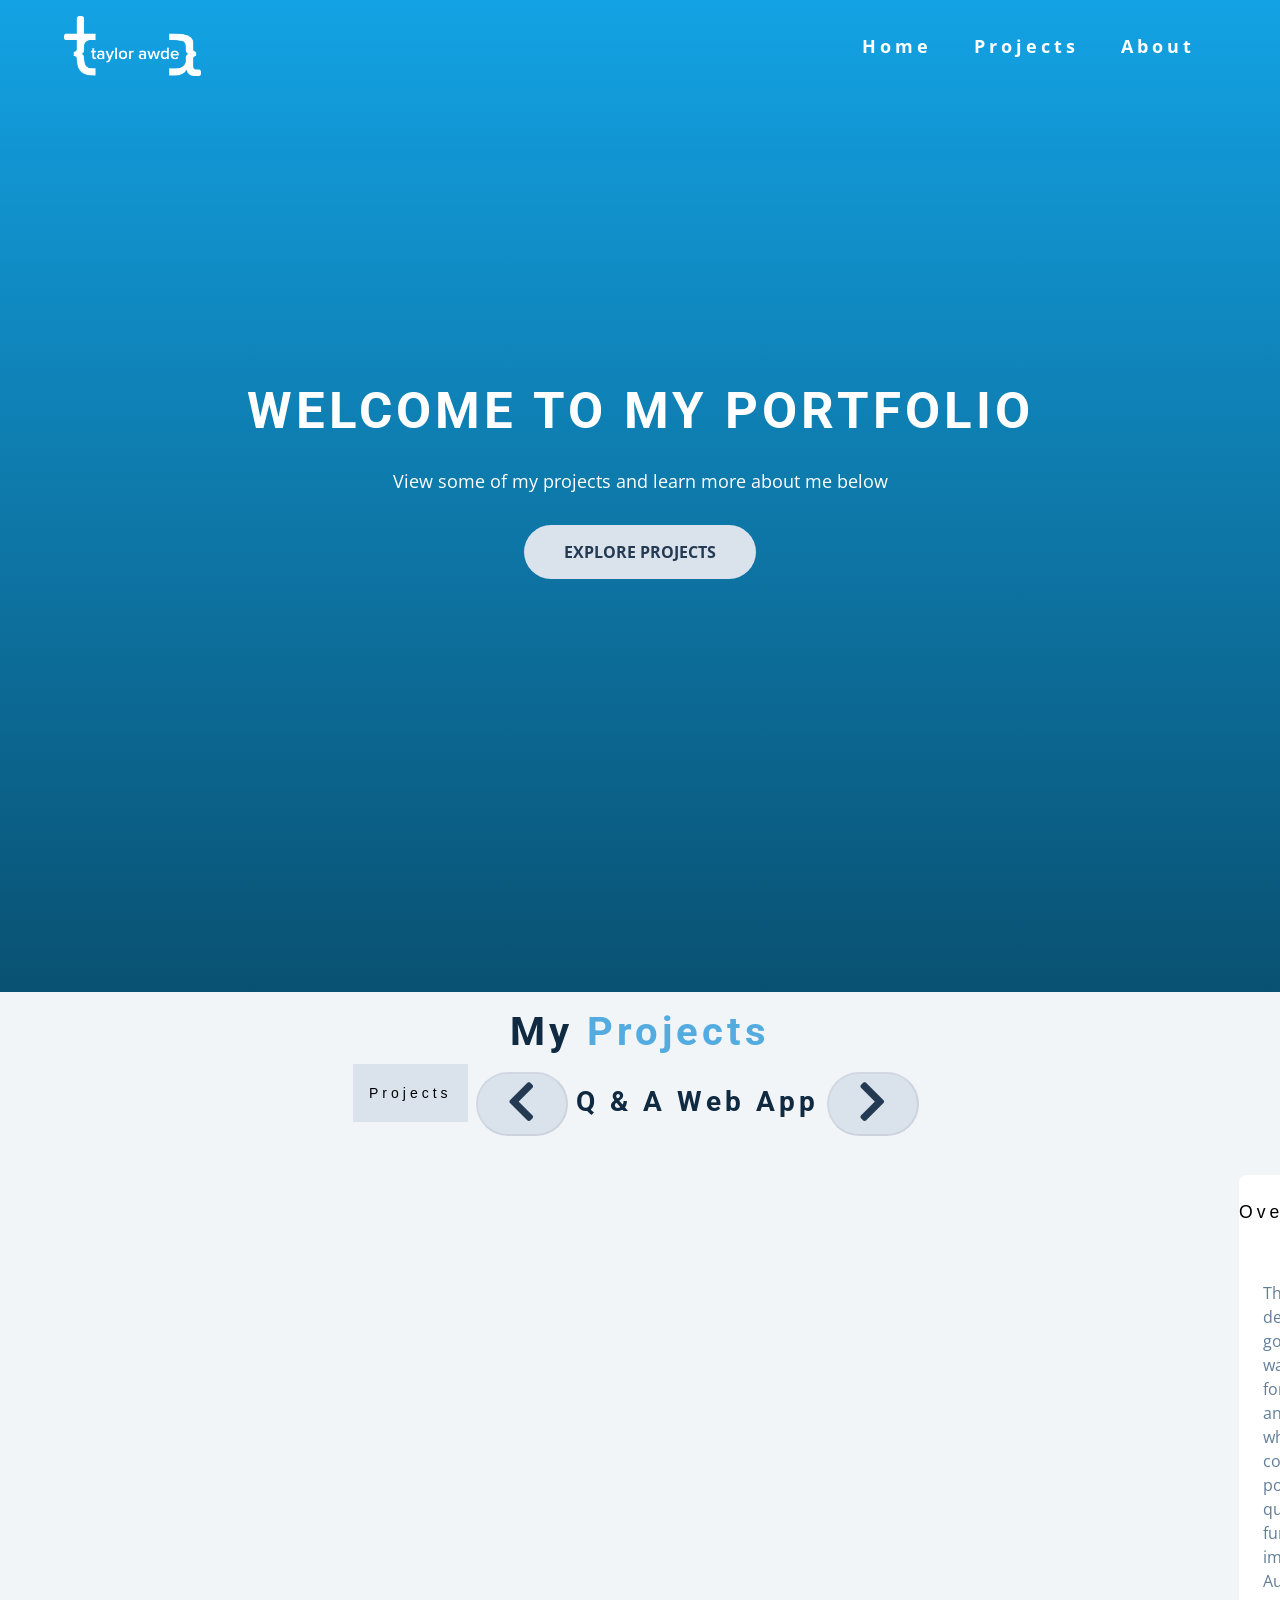
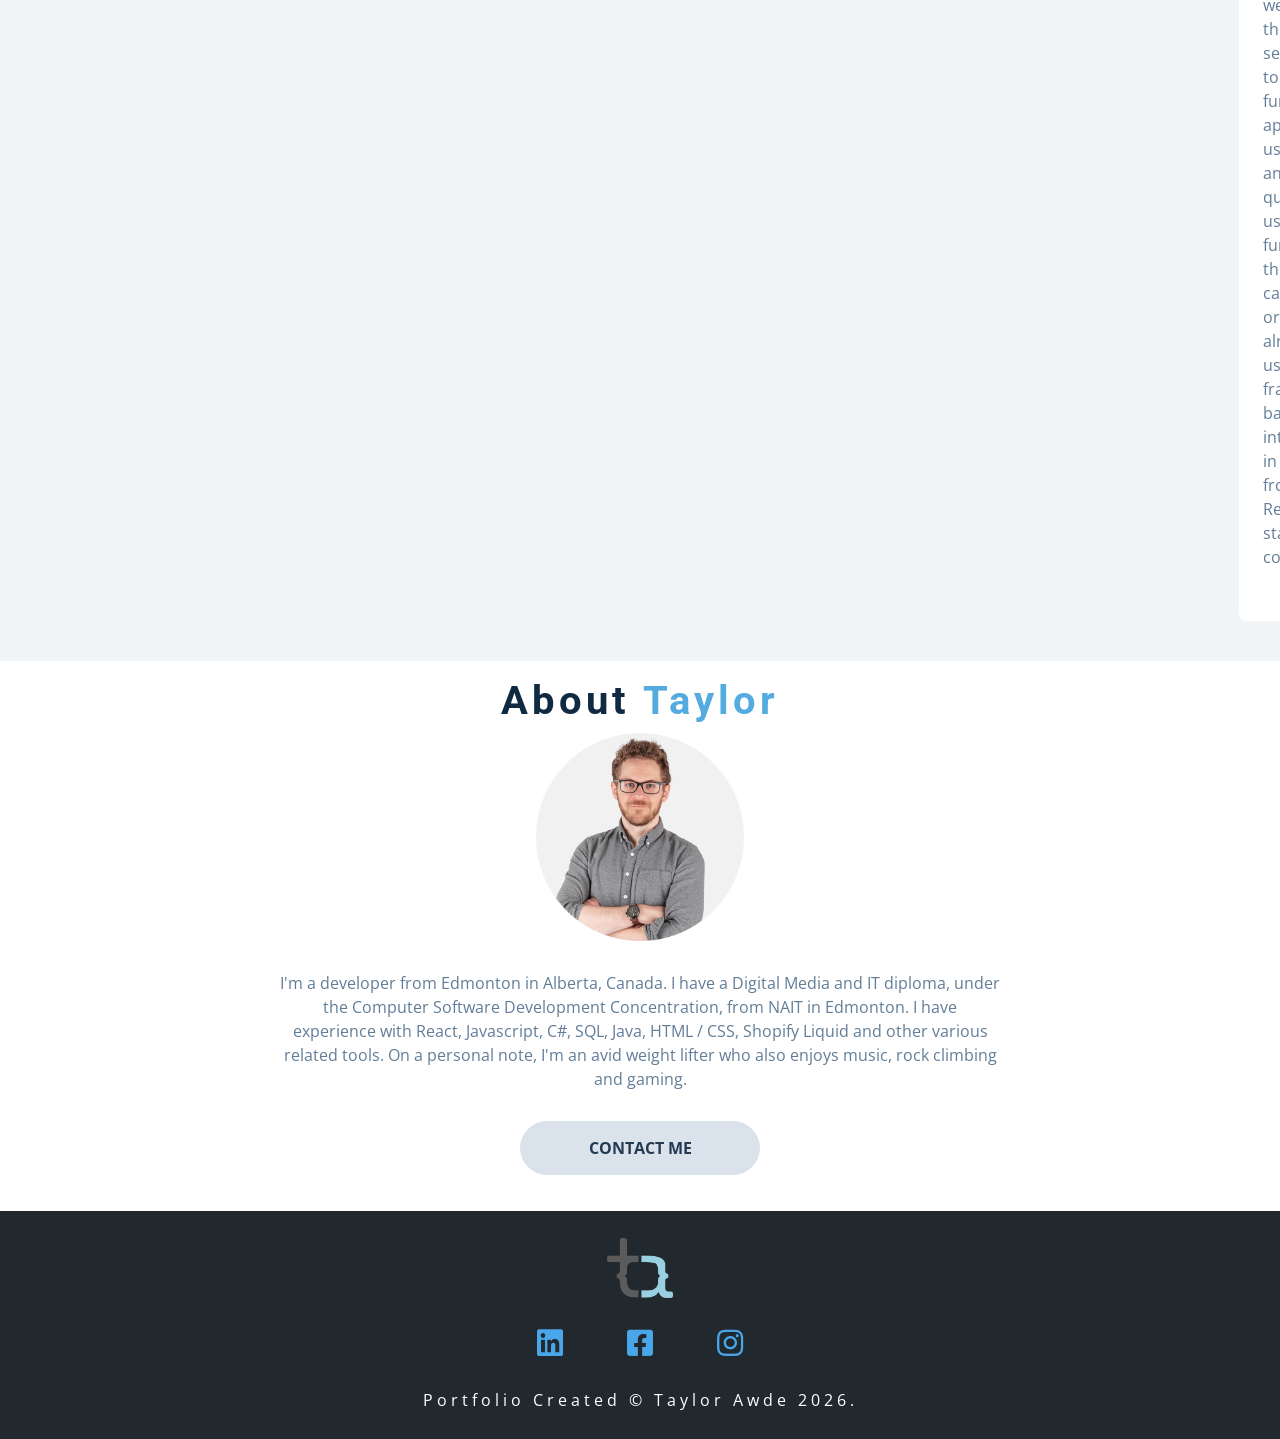
==== website/index.html @ 78b24e2d "update 2022-11-04" ====
<!DOCTYPE html>
<html lang="en">
  <head>
    <meta charset="UTF-8" />
    <meta name="viewport" content="width=device-width, initial-scale=1.0" />
    <meta
      name="description"
      content="Personal Portfolio page for Taylor Awde. Developer located in Edmonton with skills in React, Javascript, C# and more."
    />
    <title>Taylor Awde's Portfoloio</title>
    <link
      rel="stylesheet"
      href="https://cdnjs.cloudflare.com/ajax/libs/font-awesome/5.14.0/css/all.min.css"
    />
    <link rel="stylesheet" href="styles.css" />
    <link rel="shortcut icon" type="image/x-icon" href="/favicon.png" />
  </head>
  <body>
    <header id="home">
      <nav id="nav" class="reg-nav">
        <div class="nav-center">
          <div class="nav-header">
            <a href="#"
              ><img
                src="./logowhite.png"
                alt="TaylorAwde"
                class="logo animated-fadein"
                id="logoImg"
            /></a>
            <button class="nav-toggle">
              <i class="fas fa-bars white" id="menuBars"></i>
            </button>
          </div>
          <div class="links-container">
            <ul class="links">
              <li>
                <a href="#home" class="scroll-link">home</a>
              </li>
              <li>
                <a href="#projects" class="scroll-link">projects</a>
              </li>
              <li>
                <a href="#about" class="scroll-link">about</a>
              </li>
            </ul>
          </div>
        </div>
      </nav>
      <div class="banner">
        <div class="container">
          <h1 class="animated-left">Welcome to my Portfolio</h1>
          <p class="animated-right">
            View some of my projects and learn more about me below
          </p>
          <a
            href="#projects"
            class="scroll-link btn-new btn-new-white animated-up"
          >
            Explore projects
          </a>
        </div>
      </div>
    </header>
    <section id="projects" class="section">
      <div class="title">
        <h2 class="animated-left">My <span>Projects</span></h2>
        <div style="display: flex; justify-content: center">
          <!-- NEW -->
          <div class="dropdown">
            <button class="dropbtn">
              Projects
            </button>
            <div class="dropdown-content">
              <a href="" onclick="return false;" class="drop-pick" id="0">Q & A App</a>
              <a href="" onclick="return false;" class="drop-pick" id="1">Fit Tracker</a>
              <a href="" onclick="return false;" class="drop-pick" id="2">Infinite Jump</a>
            </div>
          </div>
          <!-- NEW -->
          <button class="prev-btn btn-new btn-new-white">
            <i class="fas fa-chevron-left"></i>
          </button>
          <h3 id="proj-Title" class="projTitle">
            <!-- Dynamically added with JS -->
          </h3>
          <button class="next-btn btn-new btn-new-white">
            <i class="fas fa-chevron-right"></i>
          </button>
        </div>
      </div>
      <div class="project-center section-center">
        <article class="project-img">
          <video id="proj-Video" autoplay loop muted>
            <!-- Dynamically added with JS -->
            <source src="" type="video/mp4" />
          </video>
        </article>
        <article class="project">
          <!-- btn container -->
          <div class="btn-container">
            <button class="tab-btn active" data-id="overview">Overview</button>
            <button class="tab-btn" data-id="skills">Built With</button>
            <button class="tab-btn" data-id="github">GitHub</button>
          </div>
          <article class="project-content">
            <!-- single item -->
            <div class="content active" id="overview">
              <p id="proj-Description">
                <!-- Dynamically added with JS -->
              </p>
              <a
                href="https://infinite-jumping-game.netlify.app/"
                class="hide-btn btn-new-white play-btn"
                >Play it!</a
              >
            </div>
            <!-- end of single item -->
            <!-- single item -->
            <div class="content" id="skills">
              <h4 class="title">Built With</h4>
              <ul>
                <li id="proj-Skill1"><!-- Dynamically added with JS --></li>
                <li id="proj-Skill2"><!-- Dynamically added with JS --></li>
                <li id="proj-Skill3"><!-- Dynamically added with JS --></li>
                <li id="proj-Skill4"><!-- Dynamically added with JS --></li>
                <li id="proj-Skill5"><!-- Dynamically added with JS --></li>
                <li id="proj-Skill6"><!-- Dynamically added with JS --></li>
              </ul>
            </div>
            <!-- end of single item -->
            <!-- single item -->
            <div class="content" id="github">
              <div class="title">
                <!-- Dynamically added with JS -->
                <a
                  id="proj-GitHub"
                  href=""
                  class="btn-new btn-new-white scnBtn"
                >
                  View on GitHub
                </a>
              </div>
            </div>
            <!-- end of single item -->
          </article>
        </article>
      </div>
    </section>
    <section id="about" class="section">
      <div class="title">
        <h2 class="animated-right-delay">About <span>Taylor</span></h2>
        <article class="personal-img">
          <img src="profilepic.png" alt="Taylor" class="animated-up-delay" />
        </article>
        <div class="text-box">
          <p>
            I'm a developer from Edmonton in Alberta, Canada. I have a 
            Digital Media and IT diploma, under the Computer Software
            Development Concentration, from NAIT in Edmonton. I have
            experience with React, Javascript, C#, SQL, Java, HTML / CSS,
            Shopify Liquid and other various related tools. On a personal note,
            I'm an avid weight lifter who also enjoys music, rock climbing and
            gaming.
          </p>
        </div>
        <div>
          <a
            href="mailto:taylorawde@gmail.com"
            class="btn-width btn-new btn-new-white"
          >
            Contact Me
          </a>
        </div>
        <div style="padding: 18px"></div>
      </div>
    </section>
    <footer class="section">
      <img src="favicon.png" alt="logo" class="logo-f align" />
      <div style="text-align: center" class="smSpace align">
        <a href="https://www.linkedin.com/in/taylor-awde/"
          ><i class="fab fa-linkedin"></i
        ></a>
        <a href="https://www.facebook.com/taylor.awde"
          ><i class="fab fa-facebook-square"></i
        ></a>
        <a href="https://www.instagram.com/taylorawde/"
          ><i class="fab fa-instagram"></i
        ></a>
      </div>
      <p>portfolio created &copy; Taylor Awde <span id="date"></span>.</p>
    </footer>
    <a href="#home" class="scroll-link top-link">
      <i class="fas fa-angle-double-up"></i>
    </a>
    <script src="app.js"></script>
  </body>
</html>
---- website/styles.css ----
/*
=============== 
Fonts
===============
*/
@import url('https://fonts.googleapis.com/css?family=Open+Sans|Roboto:400,700&display=swap');

/*
=============== 
Variables
===============
*/

:root {
  /* dark shades of primary color*/
  --clr-primary-1: hsl(205, 86%, 17%);
  --clr-primary-2: hsl(205, 77%, 27%);
  --clr-primary-3: hsl(205, 72%, 37%);
  --clr-primary-4: hsl(205, 63%, 48%);
  /* primary/main color */
  --clr-primary-5: #49a6e9;
  /* lighter shades of primary color */
  --clr-primary-6: hsl(205, 89%, 70%);
  --clr-primary-7: hsl(205, 90%, 76%);
  --clr-primary-8: hsl(205, 86%, 81%);
  --clr-primary-9: hsl(205, 90%, 88%);
  --clr-primary-10: hsl(205, 100%, 96%);
  /* darkest grey - used for headings */
  --clr-grey-1: hsl(209, 61%, 16%);
  --clr-grey-2: hsl(211, 39%, 23%);
  --clr-grey-3: hsl(209, 34%, 30%);
  --clr-grey-4: hsl(209, 28%, 39%);
  /* grey used for paragraphs */
  --clr-grey-5: hsl(210, 22%, 49%);
  --clr-grey-6: hsl(209, 23%, 60%);
  --clr-grey-7: hsl(211, 27%, 70%);
  --clr-grey-8: hsl(210, 31%, 80%);
  --clr-grey-9: hsl(212, 33%, 89%);
  --clr-grey-10: hsl(210, 36%, 96%);
  --clr-white: #fff;
  --clr-red-dark: hsl(360, 67%, 44%);
  --clr-red-light: hsl(360, 71%, 66%);
  --clr-green-dark: hsl(125, 67%, 44%);
  --clr-green-light: hsl(125, 71%, 66%);
  --clr-secondary: rgb(83, 171, 223);
  --clr-footer: rgb(33, 41, 46);
  --clr-black: #222;
  --ff-primary: 'Roboto', sans-serif;
  --ff-secondary: 'Open Sans', sans-serif;
  --transition: all 0.3s linear;
  --spacing: 0.25rem;
  --radius: 0.5rem;
  --light-shadow: 0 5px 15px rgba(0, 0, 0, 0.1);
  --dark-shadow: 0 5px 15px rgba(0, 0, 0, 0.2);
  --max-width: 1170px;
  --fixed-width: 620px;
  --fixed-width2: 240px;
}
/*
=============== 
Global Styles
===============
*/
:focus {
  outline: none;
}
html {
  scroll-behavior: smooth;
}
*,
::after,
::before {
  margin: 0;
  padding: 0;
  box-sizing: border-box;
}
body {
  font-family: var(--ff-secondary);
  background: var(--clr-grey-10);
  color: var(--clr-grey-1);
  line-height: 1.5;
  font-size: 0.875rem;
}
ul {
  list-style-type: none;
}
a {
  text-decoration: none;
}
img:not(.logo, .logo-f) {
  width: 100%;
}
img {
  display: block;
}

h1,
h2,
h3,
h4 {
  letter-spacing: var(--spacing);
  text-transform: capitalize;
  line-height: 1.25;
  margin-bottom: 0.75rem;
  font-family: var(--ff-primary);
}
h1 {
  font-size: 3rem;
}
h2 {
  font-size: 2rem;
}
h3 {
  font-size: 1.25rem;
}
h4 {
  font-size: 0.875rem;
}
p {
  margin-bottom: 1.25rem;
  color: var(--clr-grey-5);
}
@media screen and (min-width: 800px) {
  h1 {
    font-size: 3.2rem;
    padding: 20px;
  }
  h2 {
    font-size: 2.5rem;
    padding-top: 20px;
  }
  h3 {
    font-size: 1.75rem;
  }
  h4 {
    font-size: 1rem;
  }
  body {
    font-size: 1rem;
  }
  h1,
  h2,
  h3,
  h4 {
    line-height: 1;
  }
}
li {
  text-align: center;
  padding: 5px;
}
.projTitle {
  padding-top: 1.5rem;
}
.prev-btn,
.next-btn {
  color: var(--clr-primary-7);
  font-size: 2.85rem;
  background: transparent;
  border-color: rgba(0, 0, 0, 0.062);
  border-radius: 3rem;
  margin: 0.5rem 0.5rem;
  padding: 0.25rem 1.85rem 0.25rem 1.85rem;
  transition: var(--transition);
  cursor: pointer;
}
.btn-container {
  border-top-left-radius: var(--radius);
  border-top-right-radius: var(--radius);
  display: grid;
  grid-template-columns: 1fr 1fr 1fr;
}
.tab-btn:nth-child(1) {
  border-top-left-radius: var(--radius);
}
.tab-btn:nth-child(3) {
  border-top-right-radius: var(--radius);
}
.tab-btn {
  padding: 1rem 0;
  border: none;
  text-transform: capitalize;
  font-size: 0.875rem;
  display: block;
  background: var(--clr-grey-9);
  cursor: pointer;
  transition: var(--transition);
  letter-spacing: var(--spacing);
}
.tab-btn:hover:not(.active) {
  background: var(--clr-primary-10);
  color: var(--clr-primary-5);
}
.fab {
  padding: 30px;
  font-size: 30px;
  text-align: center;
  text-decoration: none;
  cursor: pointer;
  color: var(--clr-primary-5);
}
.fab:hover {
  color: var(--clr-primary-7);
}
.hide-btn {
  display: none;
}
/* animated buttons */

.btn-new:link,
.btn-new:visited {
  font-weight: 700;
  text-transform: uppercase;
  text-decoration: none;
  padding: 15px 40px;
  display: inline-block;
  border-radius: 100px;
  transition: all 0.2s;
}

.btn-width {
  width: var(--fixed-width2);
}

.btn-new:hover {
  transform: translateY(-3px);
  box-shadow: 0 10px 20px rgba(0, 0, 0, 0.2);
}

.btn-new:active {
  transform: translateY(-1px);
  box-shadow: 0 5px 10px rgba(0, 0, 0, 0.2);
}

.btn-new-white {
  background-color: var(--clr-grey-9);
  color: var(--clr-grey-2);
}

.btn-new::after {
  content: '';
  display: inline-block;
  height: 100%;
  width: 100%;
  border-radius: 100px;
  position: absolute;
  top: 0;
  left: 0;
  z-index: -1;
  transition: all 0.4s;
}

.btn-new-white::after {
  background-color: var(--clr-grey-9);
}

.btn-new:hover::after {
  transform: scaleX(1.4) scaleY(1.6);
  opacity: 0;
}

/* old button properties */

.btn {
  text-transform: uppercase;
  background: transparent;
  color: var(--clr-black);
  padding: 0.375rem 0.75rem;
  letter-spacing: var(--spacing);
  display: inline-block;
  transition: var(--transition);
  font-size: 0.875rem;
  border: 2px solid var(--clr-black);
  cursor: pointer;
  box-shadow: 0 1px 3px rgba(0, 0, 0, 0.2);
  border-radius: var(--radius);
}
.btn:hover {
  color: var(--clr-white);
  background: var(--clr-black);
}
.btn-white {
  color: var(--clr-white);
  border-color: var(--clr-white);
  border-radius: 0;
  padding: 0.5rem 1rem;
}
.btn-black {
  color: var(--clr-black);
  border-color: var(--clr-black);
  border-radius: 0;
  padding: 0.5rem 1rem;
}
.btn:hover {
  background: var(--clr-white);
  color: var(--clr-secondary);
}
.scnBtn {
  padding-left: 24px;
  padding-right: 24px;
  margin-top: 20px;
}

/* section */

.personal-img {
  width: 13rem;
  margin: 0 auto;
  padding-bottom: 30px;
}
.section-center {
  width: 90vw;
  margin: 0 auto;
  max-width: 1170px;
}
.project-img {
  text-align: center;
}
.project-img video {
  border-radius: var(--radius);
  height: 26rem;
  margin: 0 auto;
}
.text-box {
  padding-bottom: 10px;
  /* width: 1000px;
  margin: 0 auto; */
}
@media screen and (min-width: 645px) {
  .project-img video {
    height: 30rem;
  }
}

@media screen and (min-width: 992px) {
  .tab-btn {
    font-size: 1.1rem;
  }
  .text-box {
  padding-bottom: 10px;
  width: 1000px;
  margin: 0 auto;
}
  .section-center {
    width: 95vw;
  }
  .project-img {
    margin: 0 auto;
  }
  .project-center {
    display: grid;
    grid-template-columns: 1fr 1fr;
    column-gap: 2rem;
    padding-top: 15px;
  }
  .project-img video {
    height: 36rem;
  }
}
main {
  min-height: 100vh;
  display: grid;
  place-items: center;
}
.project {
  background: var(--clr-white);
  border-radius: var(--radius);
  display: grid;
  grid-template-rows: auto 1fr;
  margin-top: 1rem;
}
.project-content {
  border-bottom-left-radius: var(--radius);
  border-bottom-right-radius: var(--radius);
  padding: 2rem 1.5rem;
}
.align {
  margin: 0 auto;
}

/* hide content */
.content {
  display: none;
}
.tab-btn.active {
  background: var(--clr-white);
}
.content.active {
  display: block;
}
/*
=============== 
Scroll
===============
*/
/* navbar */
nav {
  padding: 1rem 1.5rem;
}
.white {
  color: var(--clr-white);
}
/* fixed nav */
.fixed-nav {
  position: fixed;
  top: 0;
  left: 0;
  width: 100%;
  background: var(--clr-white);
  box-shadow: var(--light-shadow);
}
.fixed-nav .links a {
  color: var(--clr-grey-1);
}
.fixed-nav .links a:hover {
  color: var(--clr-secondary);
}
.reg-nav .links a {
  color: var(--clr-white);
}
.reg-nav .links a:hover {
  color: var(--clr-secondary);
}
/* .fixed-nav .links-container {
  height: auto !important;
} */
.nav-header {
  display: flex;
  align-items: center;
  justify-content: space-between;
}
.nav-toggle {
  font-size: 1.5rem;
  color: var(--clr-grey-1);
  background: transparent;
  border-color: transparent;
  transition: var(--transition);
  cursor: pointer;
}
.nav-toggle:hover {
  color: var(--clr-secondary);
}
.logo,
.logo-f {
  height: 60px;
}
.logo:hover {
  content: url(./logoblue.png);
}
.links-container {
  height: 0;
  overflow: hidden;
  transition: var(--transition);
}
.show-links {
  height: 200px;
}
.links a {
  color: var(--clr-grey-5);
  font-size: 1.1rem;
  text-transform: capitalize;
  letter-spacing: var(--spacing);
  display: block;
  transition: var(--transition);
  font-weight: bold;
  padding: 0.75rem 0;
}
.links a:hover {
  color: var(--clr-grey-2);
}
@media screen and (min-width: 800px) {
  nav {
    background: transparent;
  }
  .nav-center {
    width: 90vw;
    max-width: 1170px;
    margin: 0 auto;
    display: flex;
    align-items: center;
    justify-content: space-between;
  }
  .nav-header {
    padding: 0;
  }
  .nav-toggle {
    display: none;
  }
  .links-container {
    height: auto !important;
  }
  .links {
    display: flex;
  }
  .links a {
    background: transparent;
    color: var(--clr-white);
    font-size: 1.1rem;
    text-transform: capitalize;
    letter-spacing: var(--spacing);
    display: block;
    transition: var(--transition);
    margin: 0 1rem;
    font-weight: bold;
    padding: 0;
  }
  .links a:hover {
    color: var(--clr-white);
  }
}

/* hero */

header {
  min-height: 100vh;
  background: linear-gradient(rgb(19, 162, 228), rgb(9, 81, 114));
  /* background-color: #229ecf; */
}
.banner {
  min-height: 100vh;
  display: grid;
  place-items: center;
  text-align: center;
  padding-bottom: 140px;
}
.banner p {
  padding-bottom: 10px;
  font-size: 1.1rem;
}
.container h1 {
  color: var(--clr-white);
  text-transform: uppercase;
}
.container p {
  color: var(--clr-white);
  max-width: 25rem;
  margin: 0 auto;
  margin-bottom: 1.25rem;
  padding-left: 2.5rem;
  padding-right: 2.5rem;
}
@media screen and (min-width: 768px) {
  .container p {
    max-width: 40rem;
  }
}
/* sections and title */
.title {
  text-align: center;
}
.title p {
  padding-left: 50px;
  padding-right: 50px;
}
@media screen and (min-width: 768px) {
  .title p {
    padding-left: 140px;
    padding-right: 140px;
  }
}
.title span {
  color: var(--clr-secondary);
}
#about {
  background: var(--clr-white);
  margin-top: 40px;
}
footer {
  background: var(--clr-footer);
  padding: 1.7rem 1rem;
}
footer p {
  color: var(--clr-white);
  text-align: center;
  text-transform: capitalize;
  letter-spacing: var(--spacing);
  margin-bottom: 0;
}

.top-link {
  font-size: 1.55rem;
  position: fixed;
  bottom: 1.05rem;
  right: 1.05rem;
  width: 2rem;
  height: 2rem;
  display: grid;
  place-items: center;
  border-radius: var(--radius);
  background: var(--clr-secondary);
  color: var(--clr-grey-2);
  animation: bounce 3s ease-in-out infinite;

  visibility: hidden;
  z-index: -100;
}
.show-link {
  visibility: visible;
  z-index: 100;
}
.fas:hover {
  color: var(--clr-primary-7);
}

/* dropdown */

.dropbtn {
  padding: 1.3rem 1rem;
  border: none;
  text-transform: capitalize;
  font-size: 0.875rem;
  text-decoration: none;
  display: block;
  background: var(--clr-grey-9);
  cursor: pointer;
  transition: var(--transition);
  letter-spacing: var(--spacing);
  border: none;
}

.dropbtn:hover:not(.active) {
  background: var(--clr-primary-10);
  color: var(--clr-primary-5);
}

.dropdown {
  position: relative;
  display: inline-block;
}

.dropdown-content {
  display: none;
  position: absolute;
  background-color: #f9f9f9;
  min-width: 110px;
  box-shadow: 0px 8px 16px 0px rgba(0,0,0,0.2);
  z-index: 1;
}

.dropdown-content a {
  color: black;
  padding: 12px 16px;
  text-decoration: none;
  display: block;
}

.dropdown-content a:hover {background-color: #f1f1f1}

.dropdown:hover .dropdown-content {
  display: block;
}

/* .dropdown:hover .dropbtn {
  /* background-color: #3e8e41; */
/* } */

/* animations */

.animated-up {
  animation: moveInBottom 0.5s ease-out 0.75s;
  animation-fill-mode: backwards;
}
.animated-left {
  animation-name: moveInLeft;
  animation-duration: 1s;
  animation-timing-function: ease-out;
}

.animated-right {
  animation: moveInRight 1s ease-out;
}
.animated-up-delay {
  animation: moveInBottom 0.5s ease-out 2s;
  animation-fill-mode: backwards;
}
.animated-right-delay {
  animation: moveInRight 1s ease-out 1.5s;
  animation-fill-mode: backwards;
}
.animated-fadein {
  animation: fadeIn 2.5s ease-out;
  animation-fill-mode: backwards;
}

@keyframes bounce {
  0% {
    transform: scale(1);
  }
  50% {
    transform: scale(1.15);
  }
  100% {
    transform: scale(1);
  }
}

@keyframes moveInLeft {
  0% {
    opacity: 0;
    transform: translateX(-100px);
  }
  80% {
    transform: translateX(10px);
  }
  100% {
    opacity: 1;
    transform: translate(0);
  }
}

@keyframes moveInRight {
  0% {
    opacity: 0;
    transform: translateX(100px);
  }
  80% {
    transform: translateX(-10px);
  }
  100% {
    opacity: 1;
    transform: translate(0);
  }
}

@keyframes moveInBottom {
  0% {
    opacity: 0;
    transform: translateY(30px);
  }
  100% {
    opacity: 1;
    transform: translate(0);
  }
}

@keyframes fadeIn {
  0% {
    opacity: 0;
  }
  100% {
    opacity: 1;
  }
}
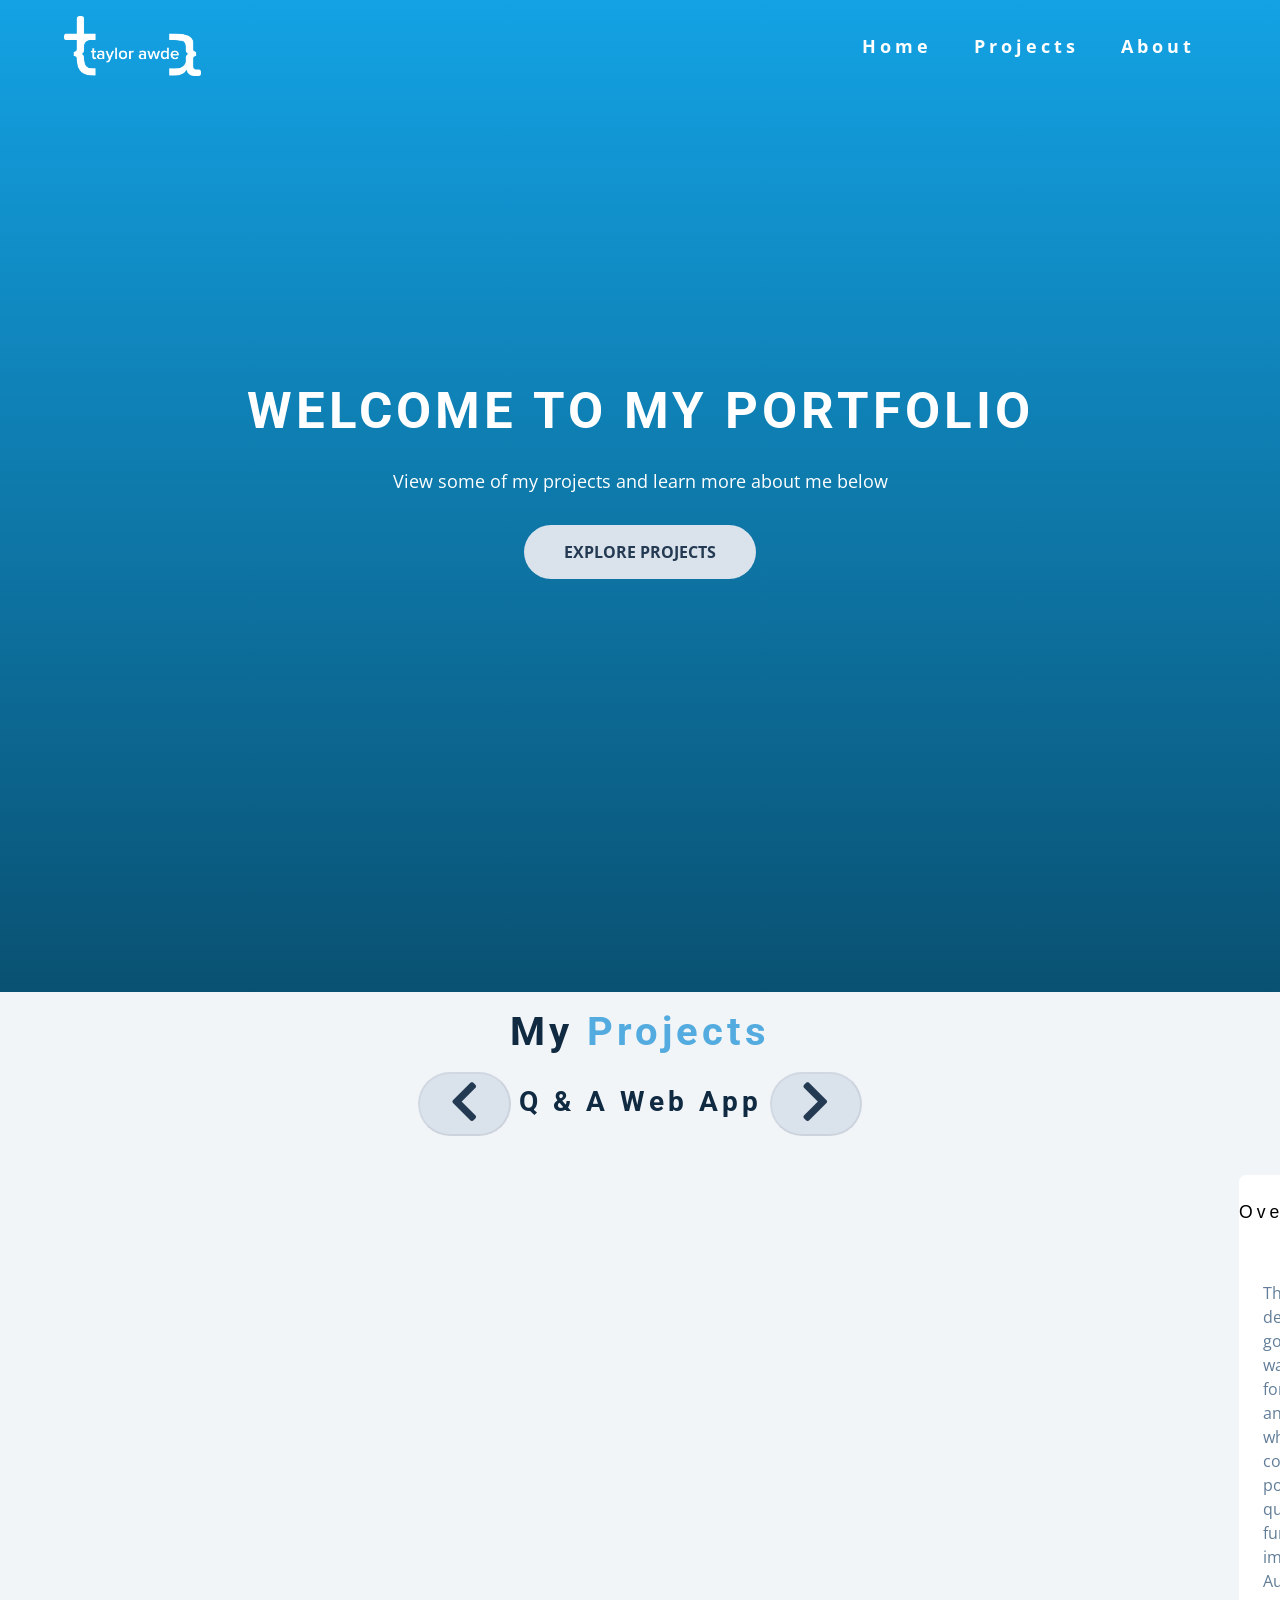
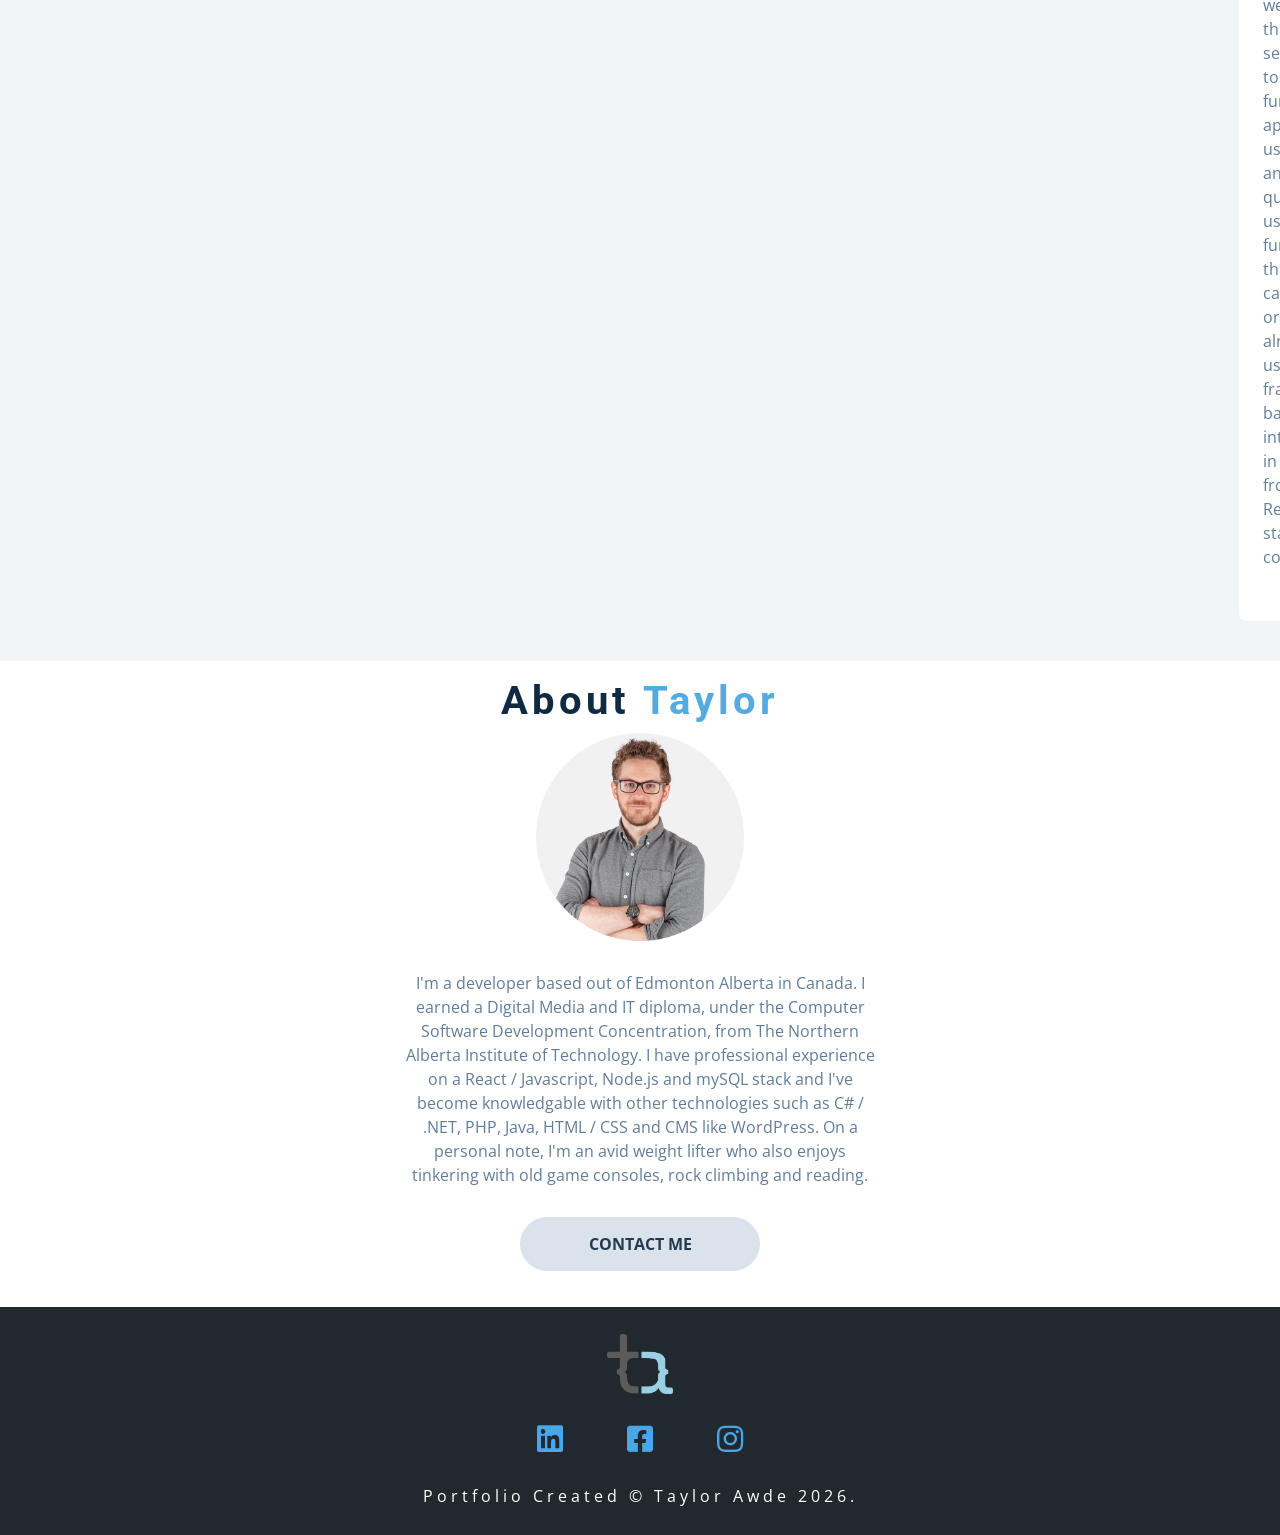
==== commit acbbf9c3: "2022-11-04 v2" ====
--- a/website/index.html
+++ b/website/index.html
@@ -5,9 +5,9 @@
     <meta name="viewport" content="width=device-width, initial-scale=1.0" />
     <meta
       name="description"
-      content="Personal Portfolio page for Taylor Awde. Developer located in Edmonton with skills in React, Javascript, C# and more."
+      content="Personal Portfolio page for Taylor Awde. Developer located in Edmonton with skills in React, Javascript, WordPress and more."
     />
-    <title>Taylor Awde's Portfoloio</title>
+    <title>Taylor Awde's Portfolio</title>
     <link
       rel="stylesheet"
       href="https://cdnjs.cloudflare.com/ajax/libs/font-awesome/5.14.0/css/all.min.css"
@@ -66,7 +66,9 @@
         <h2 class="animated-left">My <span>Projects</span></h2>
         <div style="display: flex; justify-content: center">
           <!-- NEW -->
-          <div class="dropdown">
+
+          <!-- TODO: Dropdown is tied to the side buttons for some reason, disabled for now -->
+          <!-- <div class="dropdown">
             <button class="dropbtn">
               Projects
             </button>
@@ -75,7 +77,7 @@
               <a href="" onclick="return false;" class="drop-pick" id="1">Fit Tracker</a>
               <a href="" onclick="return false;" class="drop-pick" id="2">Infinite Jump</a>
             </div>
-          </div>
+          </div> -->
           <!-- NEW -->
           <button class="prev-btn btn-new btn-new-white">
             <i class="fas fa-chevron-left"></i>
@@ -136,6 +138,7 @@
                   id="proj-GitHub"
                   href=""
                   class="btn-new btn-new-white scnBtn"
+                  style="opacity: 0;"
                 >
                   View on GitHub
                 </a>
@@ -154,13 +157,13 @@
         </article>
         <div class="text-box">
           <p>
-            I'm a developer from Edmonton in Alberta, Canada. I have a 
-            Digital Media and IT diploma, under the Computer Software
-            Development Concentration, from NAIT in Edmonton. I have
-            experience with React, Javascript, C#, SQL, Java, HTML / CSS,
-            Shopify Liquid and other various related tools. On a personal note,
-            I'm an avid weight lifter who also enjoys music, rock climbing and
-            gaming.
+            I'm a developer based out of Edmonton Alberta in Canada. I earned a 
+            Digital Media and IT diploma, under the Computer Software Development 
+            Concentration, from The Northern Alberta Institute of Technology. I have
+            professional experience on a React / Javascript, Node.js and mySQL stack 
+            and I've become knowledgable with other technologies such as C# / .NET, PHP,
+            Java, HTML / CSS and CMS like WordPress. On a personal note, I'm an avid weight 
+            lifter who also enjoys tinkering with old game consoles, rock climbing and reading.
           </p>
         </div>
         <div>
--- a/website/styles.css
+++ b/website/styles.css
@@ -338,8 +338,11 @@
   }
   .text-box {
   padding-bottom: 10px;
-  width: 1000px;
-  margin: 0 auto;
+  margin-left: 260px;
+  margin-right: 260px
+  
+  /* width: 1000px;
+  margin: 0 auto; */
 }
   .section-center {
     width: 95vw;
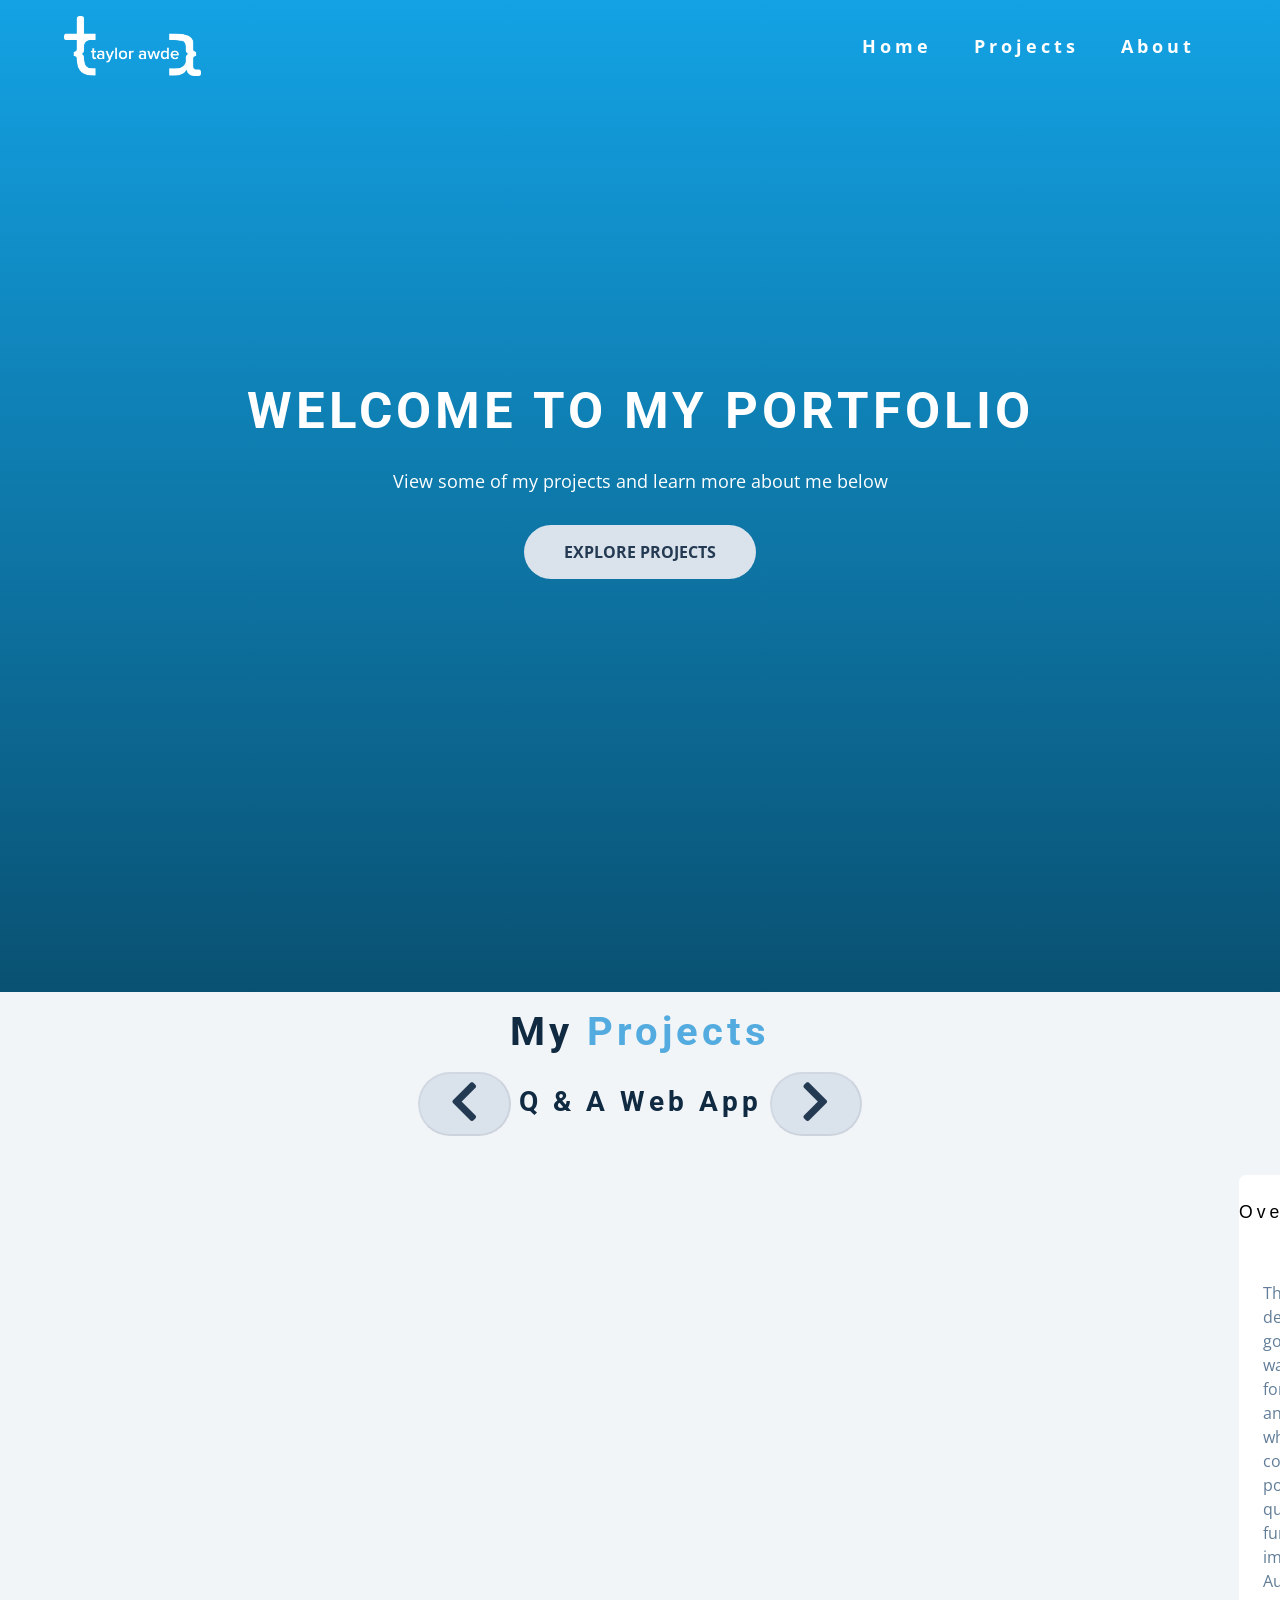
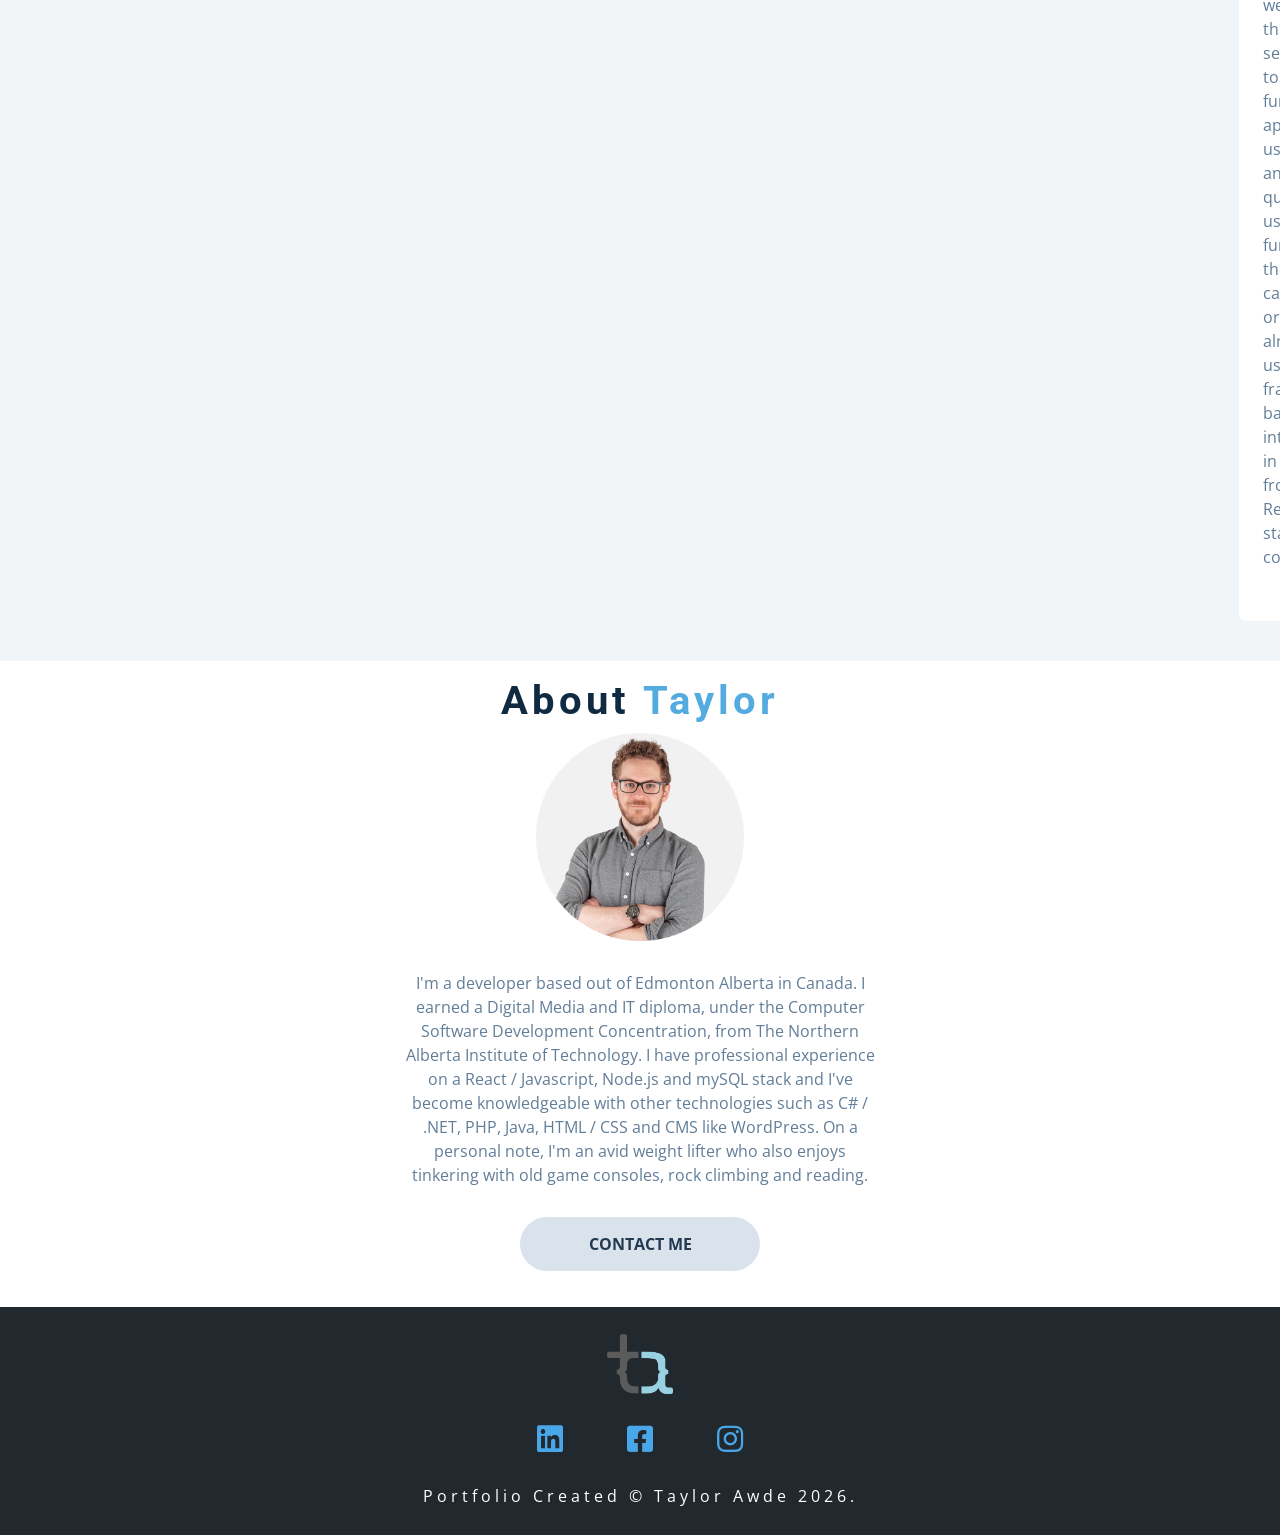
==== commit e95ef6e2: "2022-11-10 update -spelling -content" ====
--- a/website/index.html
+++ b/website/index.html
@@ -5,7 +5,7 @@
     <meta name="viewport" content="width=device-width, initial-scale=1.0" />
     <meta
       name="description"
-      content="Personal Portfolio page for Taylor Awde. Developer located in Edmonton with skills in React, Javascript, WordPress and more."
+      content="Personal Portfolio page for Taylor Awde. Developer located in Edmonton with skills in web development technologies such as React, Javascript, WordPress, HTML / CSS and more."
     />
     <title>Taylor Awde's Portfolio</title>
     <link
@@ -161,7 +161,7 @@
             Digital Media and IT diploma, under the Computer Software Development 
             Concentration, from The Northern Alberta Institute of Technology. I have
             professional experience on a React / Javascript, Node.js and mySQL stack 
-            and I've become knowledgable with other technologies such as C# / .NET, PHP,
+            and I've become knowledgeable with other technologies such as C# / .NET, PHP,
             Java, HTML / CSS and CMS like WordPress. On a personal note, I'm an avid weight 
             lifter who also enjoys tinkering with old game consoles, rock climbing and reading.
           </p>
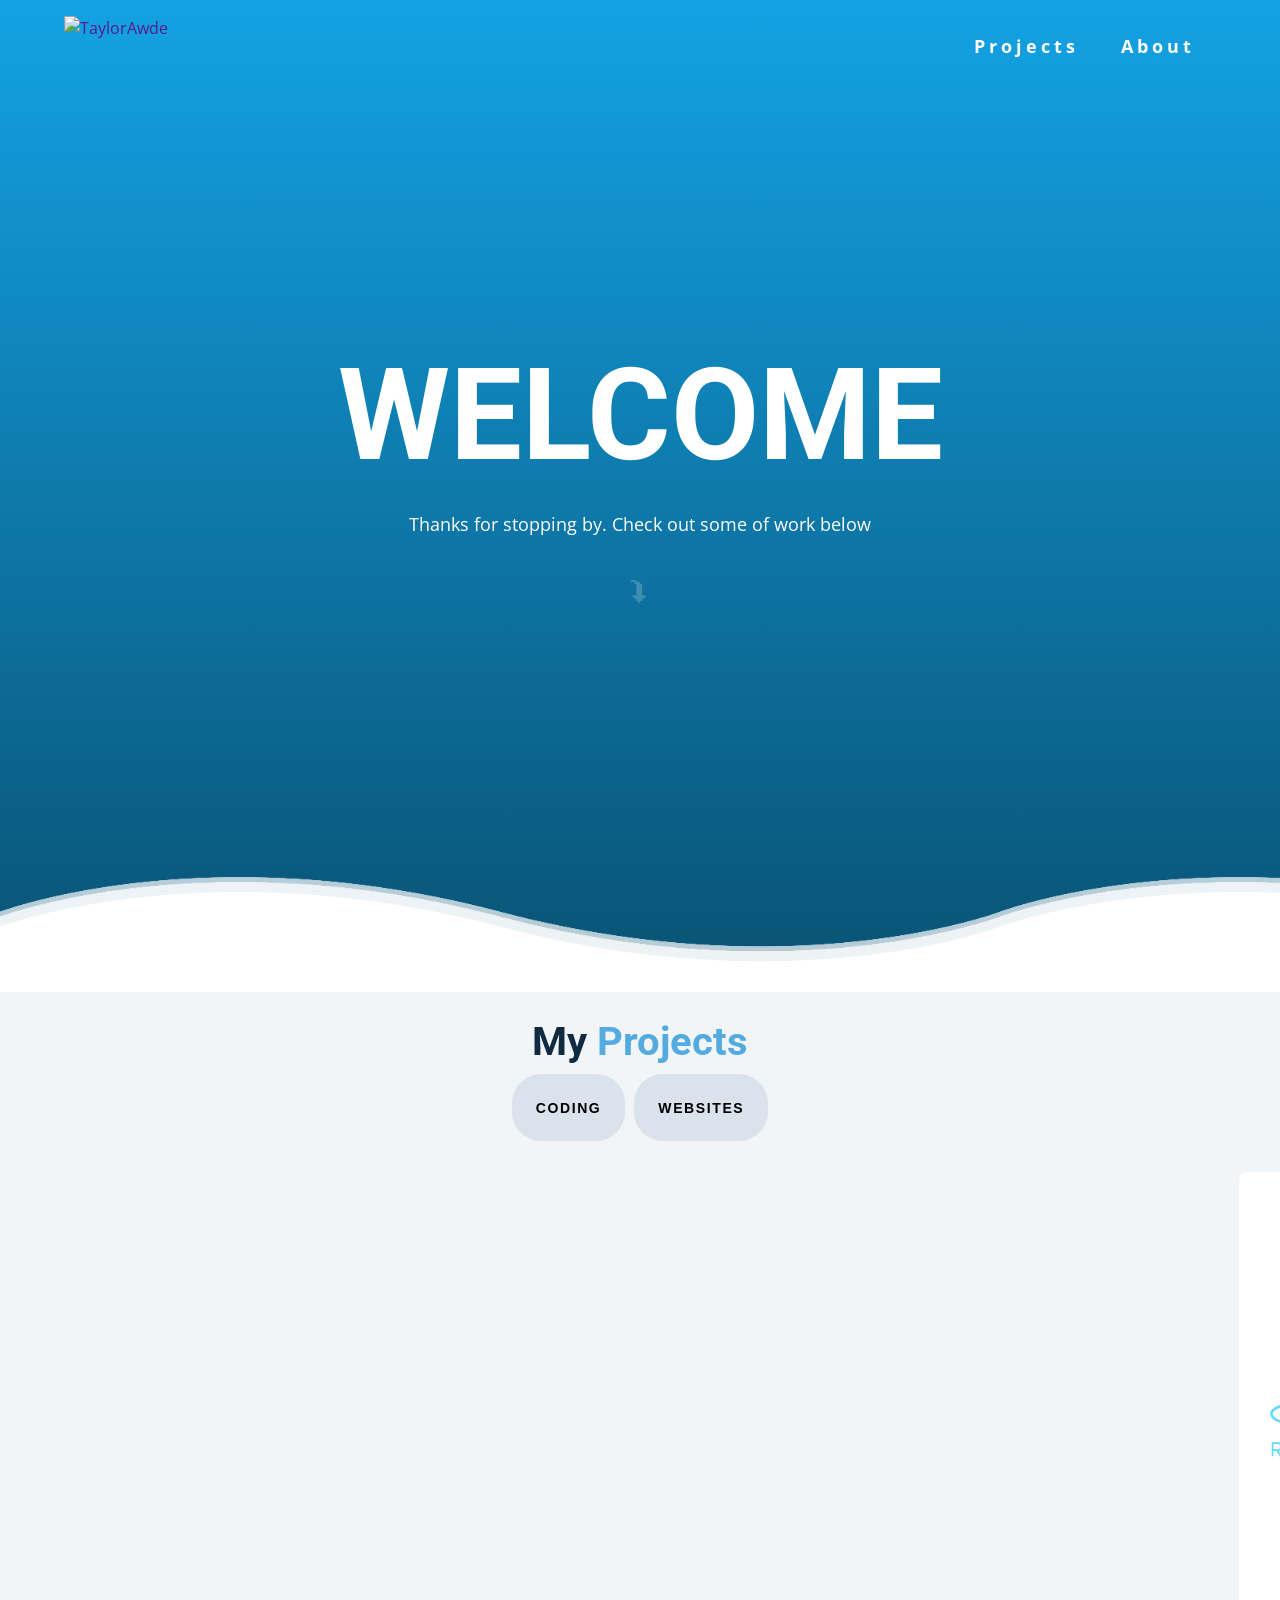
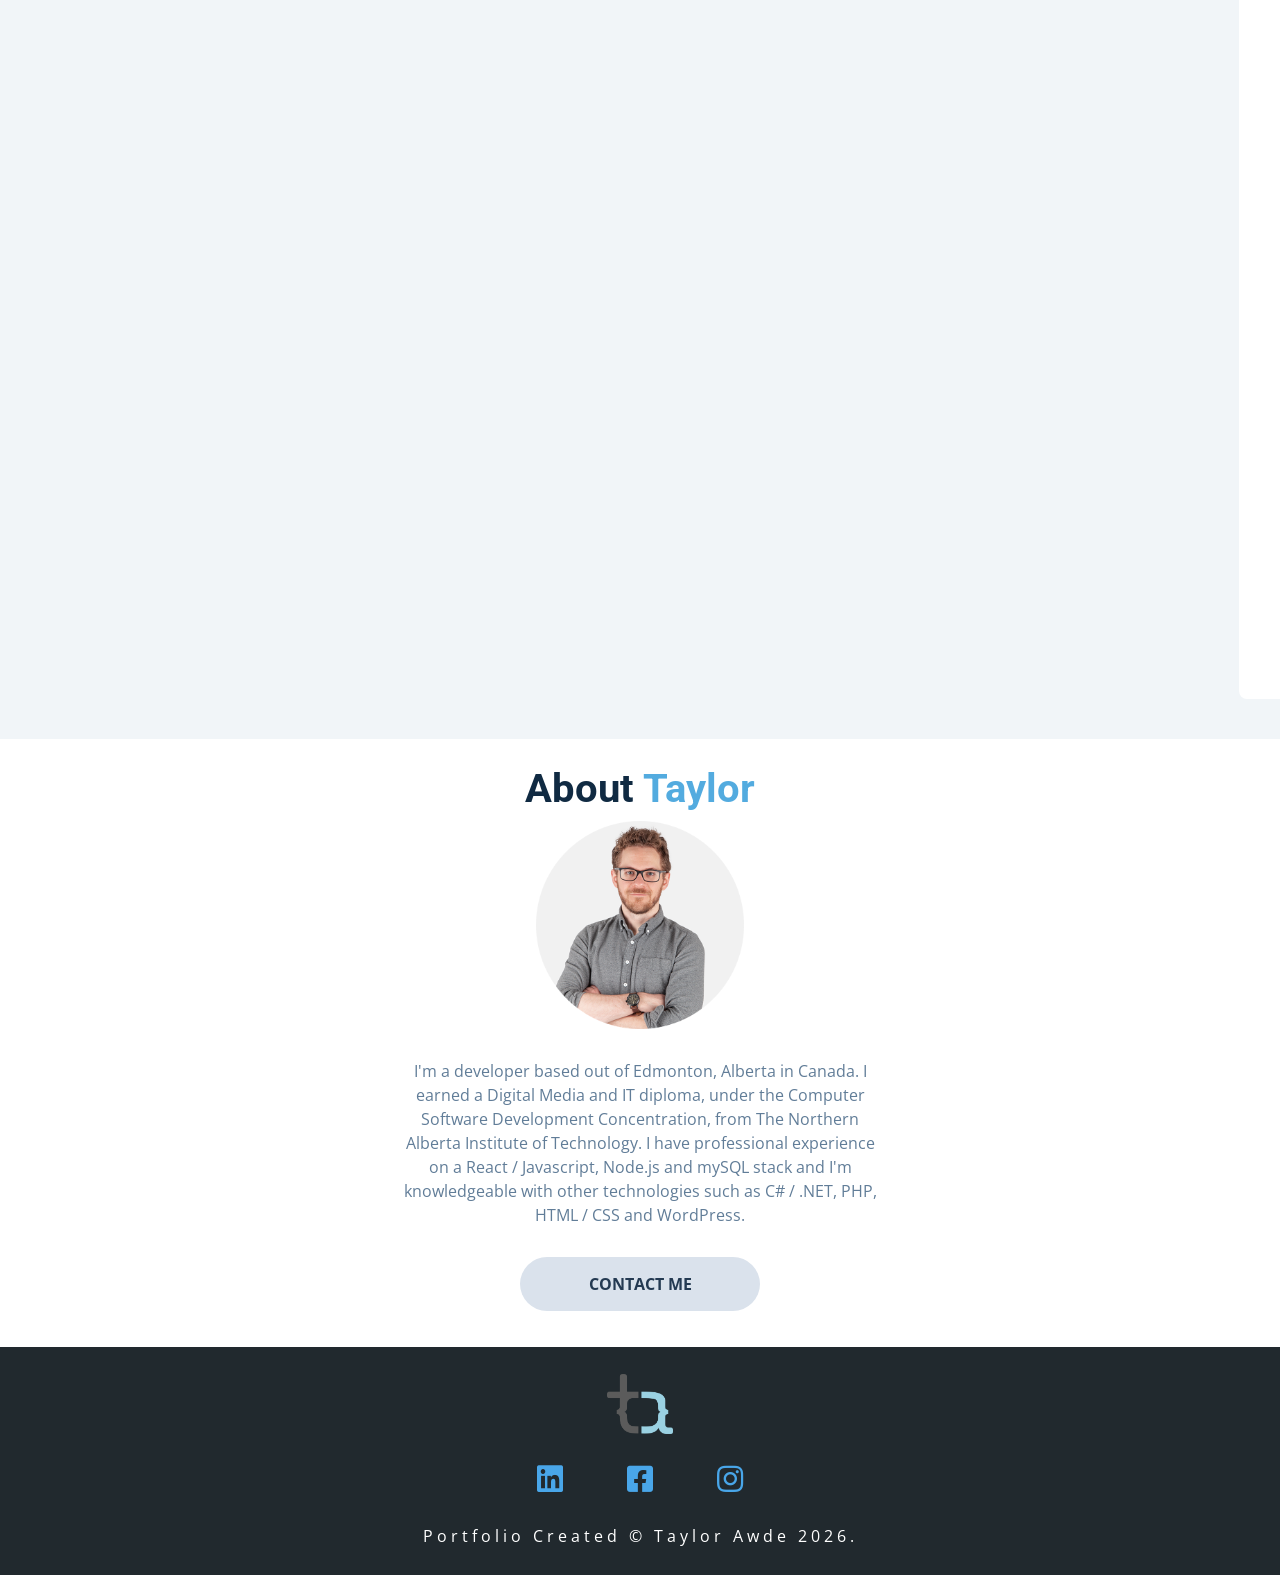
==== commit 2785de52: "2023 update 02 / 14" ====
--- a/website/index.html
+++ b/website/index.html
@@ -20,9 +20,9 @@
       <nav id="nav" class="reg-nav">
         <div class="nav-center">
           <div class="nav-header">
-            <a href="#"
+            <a href=""
               ><img
-                src="./logowhite.png"
+                src="./logos/logowhite.png"
                 alt="TaylorAwde"
                 class="logo animated-fadein"
                 id="logoImg"
@@ -33,9 +33,9 @@
           </div>
           <div class="links-container">
             <ul class="links">
-              <li>
+              <!-- <li>
                 <a href="#home" class="scroll-link">home</a>
-              </li>
+              </li> -->
               <li>
                 <a href="#projects" class="scroll-link">projects</a>
               </li>
@@ -46,108 +46,90 @@
           </div>
         </div>
       </nav>
-      <div class="banner">
+      <div class="banner grouping">
         <div class="container">
-          <h1 class="animated-left">Welcome to my Portfolio</h1>
-          <p class="animated-right">
-            View some of my projects and learn more about me below
+          <h1 class="animated-fadein6" data-text="Welcome">Welcome</h1>
+          <p class="animated-fadein10">
+            Thanks for stopping by. Check out some of work below
           </p>
-          <a
-            href="#projects"
-            class="scroll-link btn-new btn-new-white animated-up"
-          >
-            Explore projects
+          <a href="#projects" class="scroll-link animated-fadein16 bold-white blink">
+            &#11183;
           </a>
+          <div class="wave wave1"></div>
+      <div class="wave wave2"></div>
+      <div class="wave wave3"></div>
+      <div class="wave wave4"></div>
         </div>
       </div>
     </header>
     <section id="projects" class="section">
       <div class="title">
         <h2 class="animated-left">My <span>Projects</span></h2>
-        <div style="display: flex; justify-content: center">
-          <!-- NEW -->
-
-          <!-- TODO: Dropdown is tied to the side buttons for some reason, disabled for now -->
-          <!-- <div class="dropdown">
-            <button class="dropbtn">
-              Projects
-            </button>
-            <div class="dropdown-content">
-              <a href="" onclick="return false;" class="drop-pick" id="0">Q & A App</a>
-              <a href="" onclick="return false;" class="drop-pick" id="1">Fit Tracker</a>
-              <a href="" onclick="return false;" class="drop-pick" id="2">Infinite Jump</a>
+        <div class="btn-section">
+          <div class="dropdown">
+            <button class="dropbtn">Coding</button>
+            <div id="code-pick" class="dropdown-content">
+              <a href="" onclick="return false;" class="drop-pick" id="0"
+                >React C# Web App</a
+              >
+              <a href="" onclick="return false;" class="drop-pick" id="1"
+                >Android Java App</a
+              >
+              <a href="" onclick="return false;" class="drop-pick" id="2"
+                >Javascript Game</a
+              >
             </div>
-          </div> -->
-          <!-- NEW -->
-          <button class="prev-btn btn-new btn-new-white">
-            <i class="fas fa-chevron-left"></i>
-          </button>
-          <h3 id="proj-Title" class="projTitle">
-            <!-- Dynamically added with JS -->
-          </h3>
-          <button class="next-btn btn-new btn-new-white">
-            <i class="fas fa-chevron-right"></i>
-          </button>
-        </div>
+          </div>
+          <div class="dropdown" style="padding-left: 5px">
+            <button class="dropbtn">Websites</button>
+            <div id="web-pick" class="dropdown-content">
+              <a href="" onclick="return false;" class="drop-pick" id="0"
+                >Salon Boutique</a
+              >
+              <a href="" onclick="return false;" class="drop-pick" id="1"
+                >Industrial Sales</a
+              >
+              <a href="" onclick="return false;" class="drop-pick" id="2"
+                >Portfolio Website</a
+              >
+            </div>
+          </div>
+        </div>       
       </div>
       <div class="project-center section-center">
         <article class="project-img">
-          <video id="proj-Video" autoplay loop muted>
-            <!-- Dynamically added with JS -->
-            <source src="" type="video/mp4" />
+          <video id="proj-Video" autoplay loop muted src="">
+            <source src type="video/mp4" />
           </video>
         </article>
         <article class="project">
-          <!-- btn container -->
-          <div class="btn-container">
-            <button class="tab-btn active" data-id="overview">Overview</button>
-            <button class="tab-btn" data-id="skills">Built With</button>
-            <button class="tab-btn" data-id="github">GitHub</button>
+          <h2 id="proj-Title" class="centered"></h2>
+          <div class="icon-group">
+            <img
+              id="proj-Icon1"
+              alt="icon1"
+              class="tech-icon animated-fadein"
+            />
+            <img
+              id="proj-Icon2"
+              alt="icon2"
+              class="tech-icon animated-fadein"
+            />
+            <img
+              id="proj-Icon3"
+              alt="icon3"
+              class="tech-icon animated-fadein"
+            />
           </div>
-          <article class="project-content">
-            <!-- single item -->
-            <div class="content active" id="overview">
-              <p id="proj-Description">
-                <!-- Dynamically added with JS -->
-              </p>
-              <a
-                href="https://infinite-jumping-game.netlify.app/"
-                class="hide-btn btn-new-white play-btn"
-                >Play it!</a
-              >
-            </div>
-            <!-- end of single item -->
-            <!-- single item -->
-            <div class="content" id="skills">
-              <h4 class="title">Built With</h4>
-              <ul>
-                <li id="proj-Skill1"><!-- Dynamically added with JS --></li>
-                <li id="proj-Skill2"><!-- Dynamically added with JS --></li>
-                <li id="proj-Skill3"><!-- Dynamically added with JS --></li>
-                <li id="proj-Skill4"><!-- Dynamically added with JS --></li>
-                <li id="proj-Skill5"><!-- Dynamically added with JS --></li>
-                <li id="proj-Skill6"><!-- Dynamically added with JS --></li>
-              </ul>
-            </div>
-            <!-- end of single item -->
-            <!-- single item -->
-            <div class="content" id="github">
-              <div class="title">
-                <!-- Dynamically added with JS -->
-                <a
-                  id="proj-GitHub"
-                  href=""
-                  class="btn-new btn-new-white scnBtn"
-                  style="opacity: 0;"
-                >
-                  View on GitHub
-                </a>
-              </div>
-            </div>
-            <!-- end of single item -->
-          </article>
+          <p id="proj-Text" class="centered"></p>
+          <a
+            id="proj-Link"
+            class="align btn-new btn-new-white animated-up hidden"
+            href=""
+            >Visit Project</a
+          >
         </article>
-      </div>
+        </div>
     </section>
     <section id="about" class="section">
       <div class="title">
@@ -157,13 +139,12 @@
         </article>
         <div class="text-box">
           <p>
-            I'm a developer based out of Edmonton Alberta in Canada. I earned a 
-            Digital Media and IT diploma, under the Computer Software Development 
-            Concentration, from The Northern Alberta Institute of Technology. I have
-            professional experience on a React / Javascript, Node.js and mySQL stack 
-            and I've become knowledgeable with other technologies such as C# / .NET, PHP,
-            Java, HTML / CSS and CMS like WordPress. On a personal note, I'm an avid weight 
-            lifter who also enjoys tinkering with old game consoles, rock climbing and reading.
+            I'm a developer based out of Edmonton, Alberta in Canada. I earned a
+            Digital Media and IT diploma, under the Computer Software
+            Development Concentration, from The Northern Alberta Institute of
+            Technology. I have professional experience on a React / Javascript,
+            Node.js and mySQL stack and I'm knowledgeable with other
+            technologies such as C# / .NET, PHP, HTML / CSS and WordPress.
           </p>
         </div>
         <div>
@@ -177,7 +158,7 @@
         <div style="padding: 18px"></div>
       </div>
     </section>
-    <footer class="section">
+    <footer>
       <img src="favicon.png" alt="logo" class="logo-f align" />
       <div style="text-align: center" class="smSpace align">
         <a href="https://www.linkedin.com/in/taylor-awde/"
--- a/website/styles.css
+++ b/website/styles.css
@@ -3,7 +3,7 @@
 Fonts
 ===============
 */
-@import url('https://fonts.googleapis.com/css?family=Open+Sans|Roboto:400,700&display=swap');
+@import url("https://fonts.googleapis.com/css?family=Open+Sans|Roboto:400,700&display=swap");
 
 /*
 =============== 
@@ -45,8 +45,8 @@
   --clr-secondary: rgb(83, 171, 223);
   --clr-footer: rgb(33, 41, 46);
   --clr-black: #222;
-  --ff-primary: 'Roboto', sans-serif;
-  --ff-secondary: 'Open Sans', sans-serif;
+  --ff-primary: "Roboto", sans-serif;
+  --ff-secondary: "Open Sans", sans-serif;
   --transition: all 0.3s linear;
   --spacing: 0.25rem;
   --radius: 0.5rem;
@@ -87,7 +87,7 @@
 a {
   text-decoration: none;
 }
-img:not(.logo, .logo-f) {
+img:not(.logo, .logo-f, .tech-icon) {
   width: 100%;
 }
 img {
@@ -98,7 +98,6 @@
 h2,
 h3,
 h4 {
-  letter-spacing: var(--spacing);
   text-transform: capitalize;
   line-height: 1.25;
   margin-bottom: 0.75rem;
@@ -122,8 +121,9 @@
 }
 @media screen and (min-width: 800px) {
   h1 {
-    font-size: 3.2rem;
+    font-size: 8rem;
     padding: 20px;
+    font-weight: bold;
   }
   h2 {
     font-size: 2.5rem;
@@ -238,7 +238,7 @@
 }
 
 .btn-new::after {
-  content: '';
+  content: "";
   display: inline-block;
   height: 100%;
   width: 100%;
@@ -303,6 +303,10 @@
 
 /* section */
 
+.section {
+  padding-top: 10px;
+}
+
 .personal-img {
   width: 13rem;
   margin: 0 auto;
@@ -314,6 +318,7 @@
   max-width: 1170px;
 }
 .project-img {
+  padding-top: 20px;
   text-align: center;
 }
 .project-img video {
@@ -337,13 +342,13 @@
     font-size: 1.1rem;
   }
   .text-box {
-  padding-bottom: 10px;
-  margin-left: 260px;
-  margin-right: 260px
-  
-  /* width: 1000px;
+    padding-bottom: 10px;
+    margin-left: 260px;
+    margin-right: 260px;
+
+    /* width: 1000px;
   margin: 0 auto; */
-}
+  }
   .section-center {
     width: 95vw;
   }
@@ -371,6 +376,7 @@
   display: grid;
   grid-template-rows: auto 1fr;
   margin-top: 1rem;
+  padding: 1.2rem;
 }
 .project-content {
   border-bottom-left-radius: var(--radius);
@@ -409,8 +415,9 @@
   top: 0;
   left: 0;
   width: 100%;
-  background: var(--clr-white);
+  background: rgba(255, 255, 255, 0.774);
   box-shadow: var(--light-shadow);
+  z-index: 1200;
 }
 .fixed-nav .links a {
   color: var(--clr-grey-1);
@@ -448,7 +455,9 @@
   height: 60px;
 }
 .logo:hover {
-  content: url(./logoblue.png);
+  content: url(./logos/logogrey.png);
+  animation: fadeIn 2.5s ease-out;
+  animation-fill-mode: backwards;
 }
 .links-container {
   height: 0;
@@ -608,16 +617,18 @@
 /* dropdown */
 
 .dropbtn {
-  padding: 1.3rem 1rem;
+  padding: 1.6rem 1.5rem;
+  border-radius: 1.8rem;
   border: none;
-  text-transform: capitalize;
+  text-transform: uppercase;
+  font-weight: 700;
   font-size: 0.875rem;
   text-decoration: none;
   display: block;
   background: var(--clr-grey-9);
   cursor: pointer;
   transition: var(--transition);
-  letter-spacing: var(--spacing);
+  letter-spacing: .1rem;
   border: none;
 }
 
@@ -627,17 +638,18 @@
 }
 
 .dropdown {
-  position: relative;
+  /* position: relative; */
   display: inline-block;
 }
 
 .dropdown-content {
   display: none;
+  border-radius: 1.8rem;
   position: absolute;
   background-color: #f9f9f9;
-  min-width: 110px;
-  box-shadow: 0px 8px 16px 0px rgba(0,0,0,0.2);
-  z-index: 1;
+  min-width: 150px;
+  box-shadow: 0px 8px 16px 0px rgba(0, 0, 0, 0.2);
+
 }
 
 .dropdown-content a {
@@ -647,7 +659,9 @@
   display: block;
 }
 
-.dropdown-content a:hover {background-color: #f1f1f1}
+.dropdown-content a:hover {
+  background-color: #f1f1f1;
+}
 
 .dropdown:hover .dropdown-content {
   display: block;
@@ -685,6 +699,57 @@
   animation-fill-mode: backwards;
 }
 
+.animated-fadein6 {
+  animation: fadeIn 6s ease-out;
+  animation-fill-mode: backwards;
+}
+
+.animated-fadein10 {
+  animation: fadeInSlow 11s ease-out;
+  animation-fill-mode: backwards;
+}
+
+.animated-fadein16 {
+  animation: fadeInSlow 14s ease-out;
+  animation-fill-mode: backwards;
+}
+
+@keyframes fadeInSlow {
+  0% {
+    opacity: 0;
+  }
+  /* 10% {
+    opacity: 0.;
+  }
+  20% {
+    opacity: 0.2;
+  }
+  30% {
+    opacity: 0.3;
+  }
+  40% {
+    opacity: 0.4;
+  } */
+  50% {
+    opacity: 0.5;
+  }
+  60% {
+    opacity: 0.6;
+  }
+  70% {
+    opacity: 0.7;
+  }
+  80% {
+    opacity: 0.8;
+  }
+  90% {
+    opacity: 0.9;
+  }
+  100% {
+    opacity: 1;
+  }
+}
+
 @keyframes bounce {
   0% {
     transform: scale(1);
@@ -744,3 +809,143 @@
     opacity: 1;
   }
 }
+
+/* 2023 Update */
+
+.bold-white {
+  color: #fff;
+  font-size: 1.9rem;
+  opacity: 0.2;
+}
+
+.tech-icon {
+  width: 5rem;
+  padding: 5px;
+}
+
+.icon-group {
+  display: flex;
+  margin: 0 auto;
+  padding-bottom: 10px;
+}
+
+@keyframes fade {
+  from {
+    opacity: 1;
+  }
+  75% {
+    opacity: 0.75;
+  }
+  50% {
+    opacity: 0.5;
+  }
+  25% {
+    opacity: 0.25;
+  }
+  to {
+    opacity: 1;
+  }
+}
+
+@-webkit-keyframes fade {
+  from {
+    opacity: 1;
+  }
+  75% {
+    opacity: 0.75;
+  }
+  50% {
+    opacity: 0.5;
+  }
+  25% {
+    opacity: 0.25;
+  }
+  to {
+    opacity: 1;
+  }
+}
+
+.blink {
+  animation: fade 3000ms infinite;
+  -webkit-animation: fade 3000ms infinite;
+}
+
+.centered {
+  text-align: center;
+  padding: 30px;
+}
+
+.hidden {
+  visibility: hidden;
+}
+
+.grouping {
+  position: relative;
+  width: 100%;
+  height: 100vh;
+  overflow: hidden;
+}
+div .wave {
+  position: absolute;
+  bottom: 0;
+  left: 0;
+  width: 100%;
+  height: 100px;
+  background: url(wave.png);
+  background-size: 1000px 100px;
+}
+div .wave.wave1 {
+  animation: wavey 30s linear infinite;
+  z-index: 1000;
+  opacity: 1;
+  animation-delay: 0s;
+  bottom: 0;
+}
+div .wave.wave2 {
+  animation: wavey2 15s linear infinite;
+  z-index: 999;
+  opacity: 0.5;
+  animation-delay: -5s;
+  bottom: 10px;
+}
+div .wave.wave3 {
+  animation: wavey 30s linear infinite;
+  z-index: 998;
+  opacity: 0.7;
+  animation-delay: -2s;
+  bottom: 15px;
+}
+
+div .wave.wave4 {
+  animation: wavey2 5s linear infinite;
+  z-index: 997;
+  opacity: 0.5;
+  animation-delay: -5s;
+  bottom: 10px;
+}
+
+
+@keyframes wavey
+{
+  0%{
+    background-position-x: 0;
+  }
+  100%{
+    background-position-x: 1000px;
+  }
+}
+
+@keyframes wavey2
+{
+  0%{
+    background-position-x: 0;
+  }
+  100%{
+    background-position-x: -1000px;
+  }
+}
+
+
+
+
+
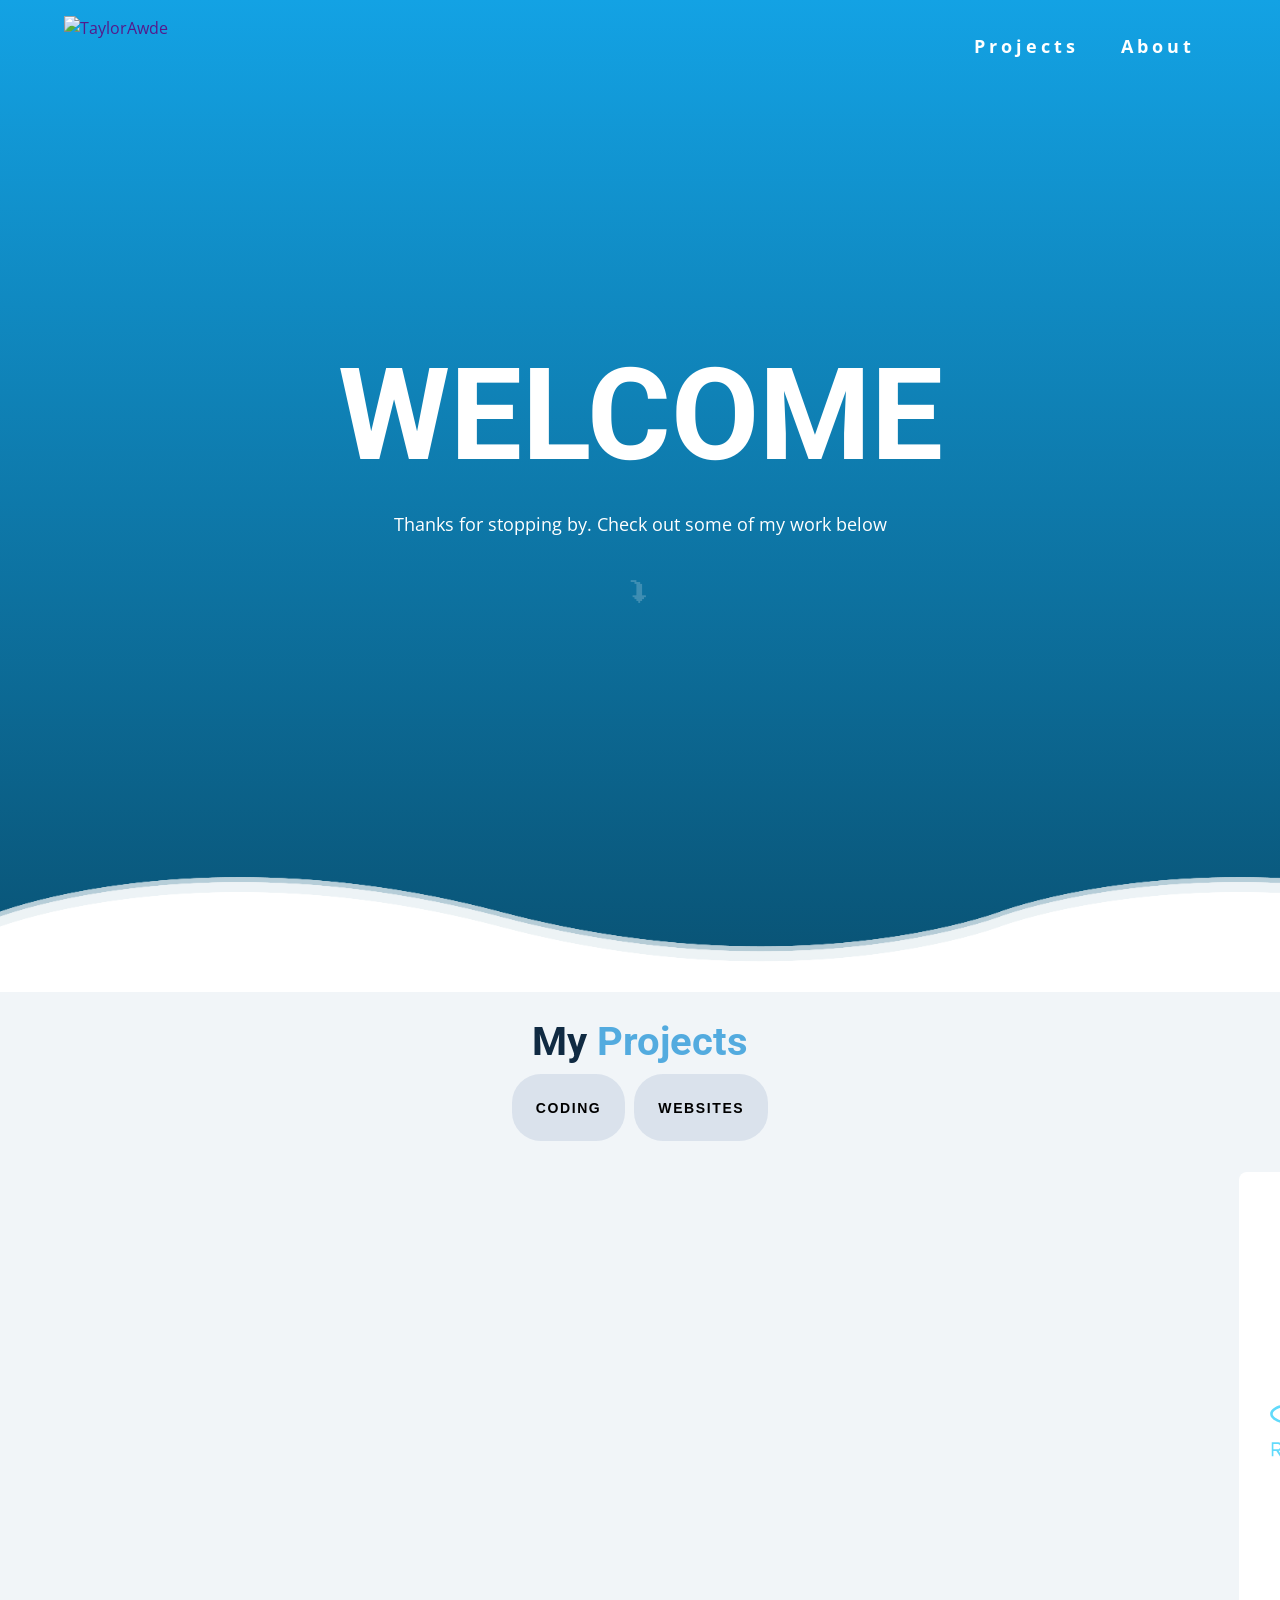
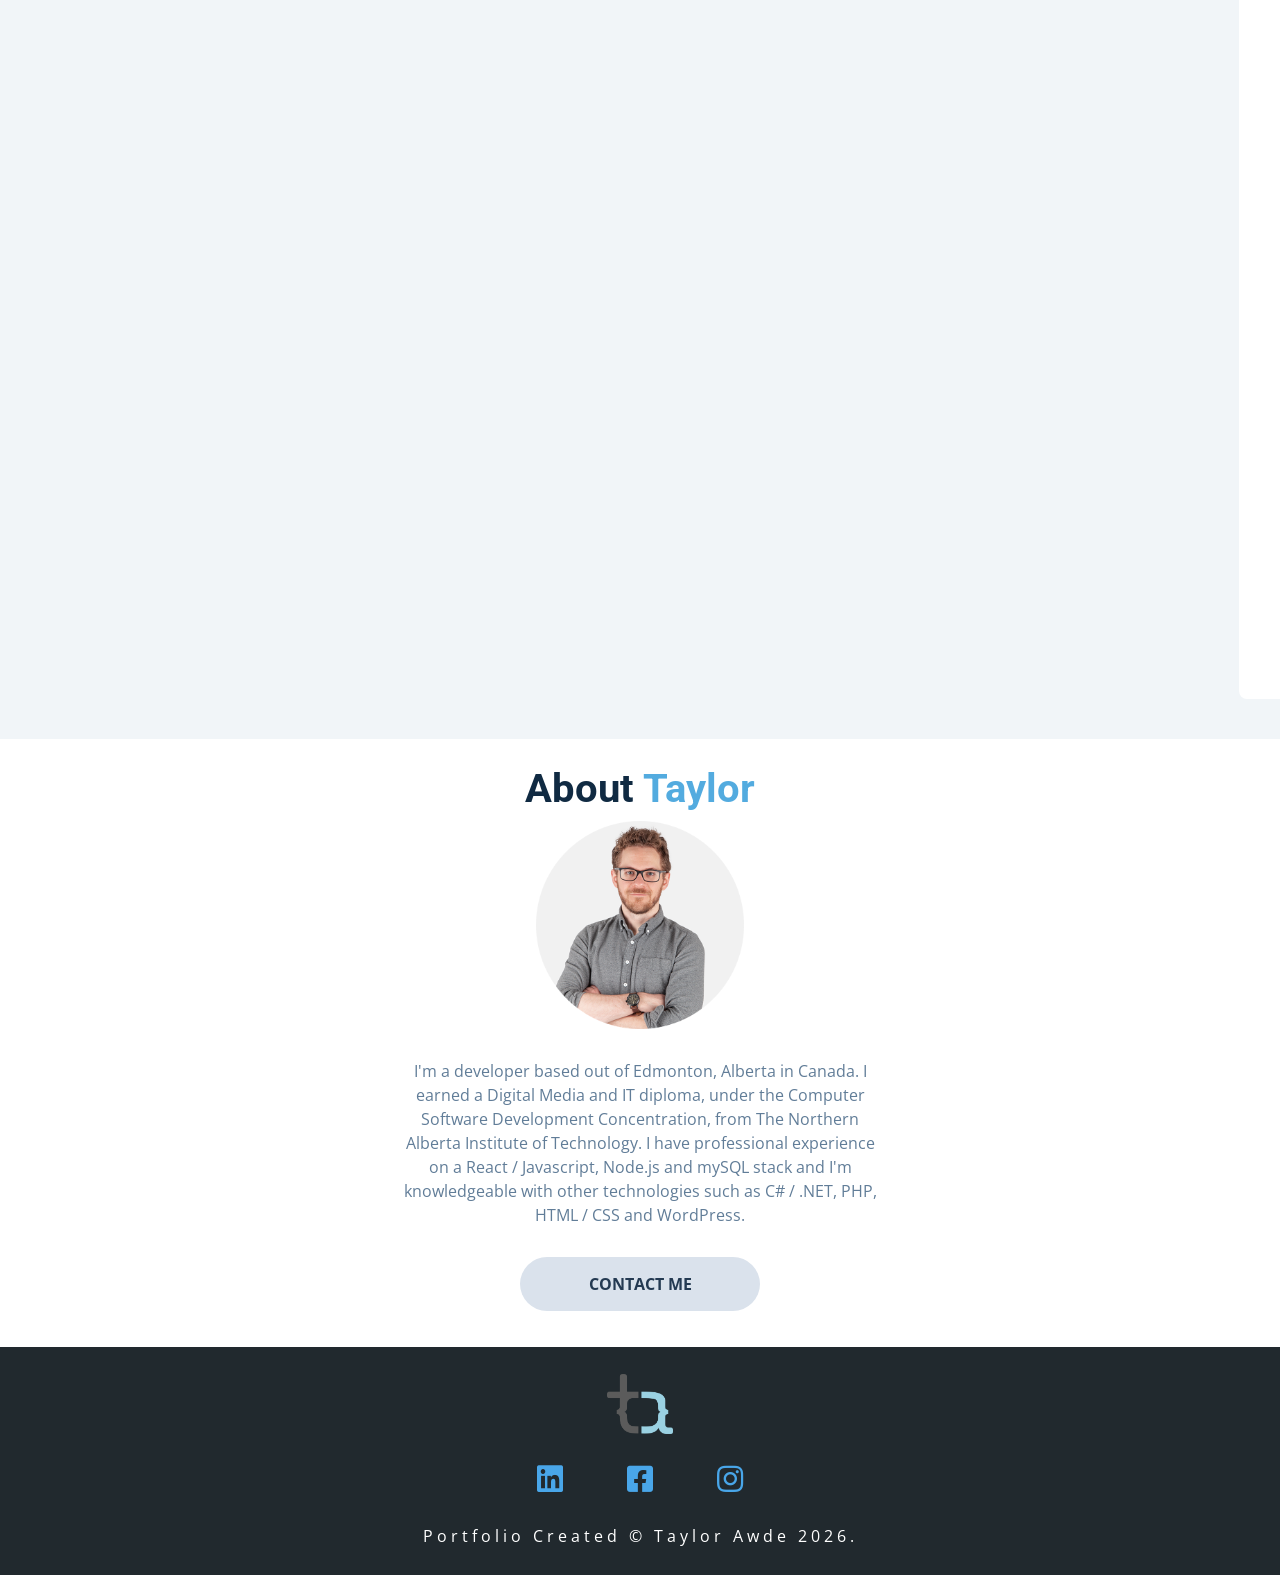
==== commit 44ebd1cc: "small fix typo" ====
--- a/website/index.html
+++ b/website/index.html
@@ -50,7 +50,7 @@
         <div class="container">
           <h1 class="animated-fadein6" data-text="Welcome">Welcome</h1>
           <p class="animated-fadein10">
-            Thanks for stopping by. Check out some of work below
+            Thanks for stopping by. Check out some of my work below
           </p>
           <a href="#projects" class="scroll-link animated-fadein16 bold-white blink">
             &#11183;
